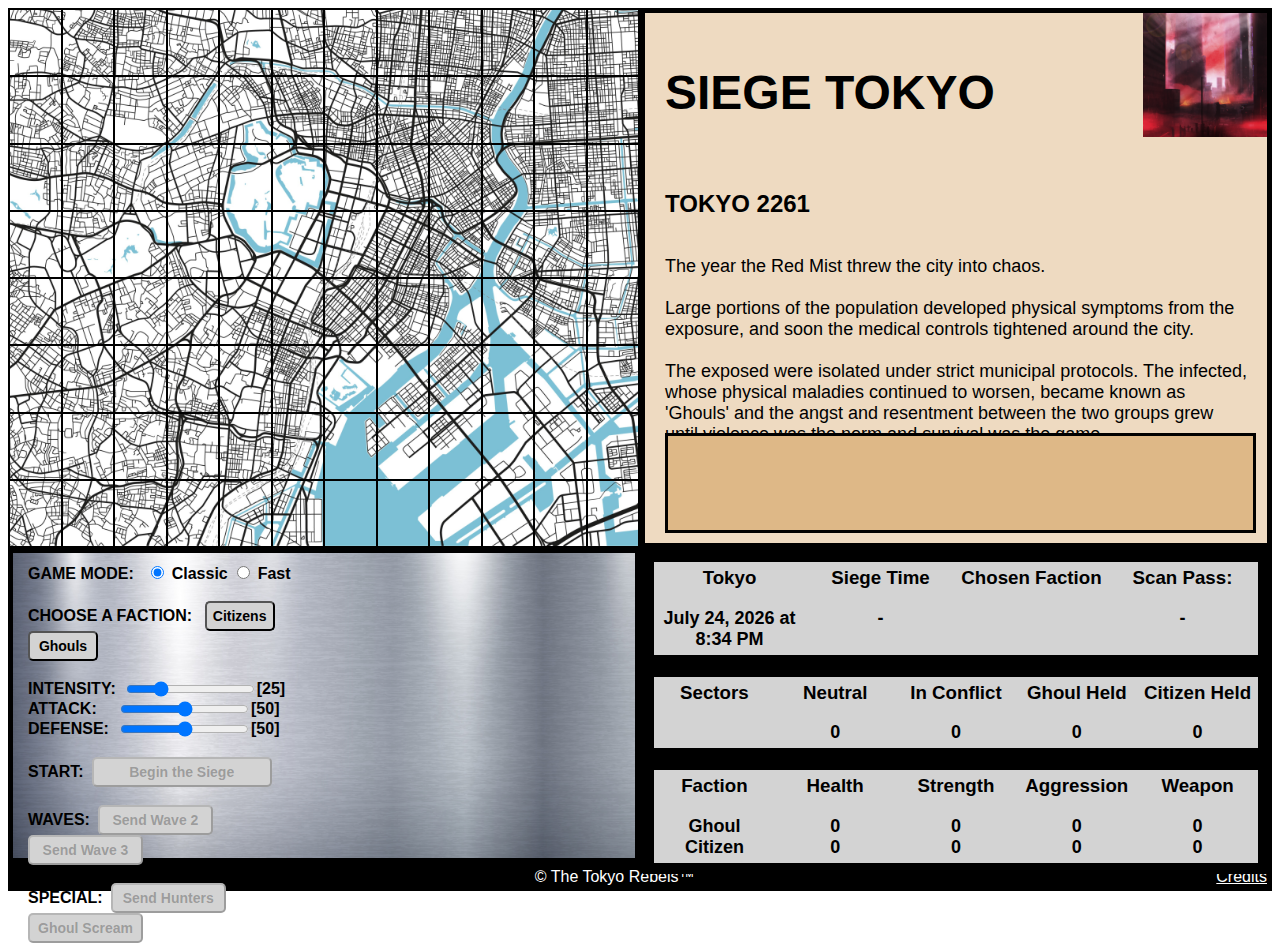
==== index.html @ f159368a "first commit" ====
<!DOCTYPE html>
<html>

<head>
  <title>SIEGE TOKYO</title>
  <link rel="stylesheet" type="text/css" href="css/style.css">
  <script src="js/story.js" type="module" defer></script>
  <script src="js/input.js" type="module" defer></script>
</head>

<body>
  <!-- list of audio files to be used -->
  <audio id="actionlogSound" src="./sounds/actionlog.mp3"></audio>
  <audio id="telemetry" src="./sounds/telemetry.mp3"></audio>
  <audio id="ghoulScreamSound" src="./sounds/ghoulscream.mp3"></audio>
  <audio id="sendHuntersSound" src="./sounds/SendHunters.mp3"></audio>
  <audio id="battleEndSound" src="./sounds/BattleEnd.mp3"></audio>
  <audio id="splashSound" src="./sounds/Splash.mp3"></audio>
  <audio id="arrivalSound" src="./sounds/Arrival.mp3"></audio>

  <div id="quadrant-container">
    <div id="top-left-quadrant" class="quadrant">
      <div id="map-container">
        <div class="grid">
          <!-- Grid cells will be dynamically generated here -->
        </div>
      </div>
    </div>
    <div id="top-right-quadrant" class="quadrant">

      <div class="header-container">
           <h1>SIEGE TOKYO</h1>
      </div>
      <br>

      <div id="story-container">
        <!-- Story snippets will be displayed here -->
      </div>
      <div id="battle-results-container">
        <!-- The battle results table will be inserted here -->
      </div>
      <div id="action-log" class="quadrant">
        <!-- Log entries will be dynamically added here -->
      </div>
    </div>
    <div id="bottom-left-quadrant" class="quadrant">
      <div id="input-panel">
        <form id="game-form">
          <div>
            <label for="faction-select">GAME MODE:&ensp;</label>
            <input type="radio" id="classicMode" name="mode" value="Classic" checked>
            <label for="classicMode">Classic</label>
            <input type="radio" id="fastMode" name="mode" value="Fast">
            <label for="fastMode">Fast</label>
          </div><br>
          <div><label for="faction-select">CHOOSE A FACTION:&ensp;</label>
            <button id="citizens-button" type="button">Citizens</button>
            <button id="ghouls-button" type="button">Ghouls</button>
          </div><br>
          <div class="slider-container">
            <label class="slider-label" for="intensity-slider">INTENSITY:&ensp;</label>
            <input class="slider" type="range" id="intensity-slider" name="intensity" min="1" max="99" value="25">
            <span id="intensity-value"></span>
          </div>
          <div class="slider-container">
            <label class="slider-label" for="attack-slider">ATTACK:&ensp;</label>
            <input class="slider" type="range" id="attack-slider" name="attack" min="1" max="99" value="50">
            <span id="attack-value"></span>
          </div>
          <div class="slider-container">
            <label class="slider-label" for="defense-slider">DEFENSE:&ensp;</label>
            <input class="slider" type="range" id="defense-slider" name="defense" min="1" max="99" value="50">
            <span id="defense-value"></span>
          </div>
          <br><label for="user-input">START:&ensp;</label><button id="start-button" type="submit">Begin the
            Siege</button>
          <br><br>WAVES:&ensp;<button id="send-wave-2-button">Send Wave 2</button> <button id="send-wave-3-button">Send
            Wave 3</button>
          <br><br>SPECIAL:&ensp;<button id="send-hunters-button">Send Hunters</button> <button
            id="ghoul-scream-button">Ghoul
            Scream</button><br>
        </form>
      </div>
      <div id="cell-details"></div>
    </div>

    <div id="bottom-right-quadrant" class="quadrant">
      <div id="time-panels" class="quadrant">
        <div class="status-panel">
          <h3>Tokyo</h3>
          <span id="tokyo-time" class="panel-stamp">-</span>
        </div>
        <div class="status-panel">
          <h3>Siege Time</h3>
          <span id="game-time" class="panel-stamp">-</span>
        </div>
        <div class="status-panel">
          <h3>Chosen Faction</h3>
          <span id="chosen-faction" class="panel-stamp">-</span>
        </div>
        <div class="status-panel">
          <h3>Scan Pass:</h3>
          <span id="scan-pass-number" class="panel-stamp">-</span>
        </div>
      </div>

      <div id="status-panels" class="quadrant">
        <div class="status-panel">
          <h3>Sectors</h3>
          <span class="status-count"></span>
        </div>
        <div class="status-panel">
          <h3>Neutral</h3>
          <span id="neutral-count" class="status-count">0</span>
        </div>
        <div class="status-panel">
          <h3>In Conflict</h3>
          <span id="fight-count" class="status-count">0</span>
        </div>
        <div class="status-panel">
          <h3>Ghoul Held</h3>
          <span id="ghoul-count" class="status-count">0</span>
        </div>
        <div class="status-panel">
          <h3>Citizen Held</h3>
          <span id="citizen-count" class="status-count">0</span>
        </div>
      </div>


      <div id="aggregate-panels" class="quadrant">
        <div class="status-panel">
          <h3>Faction</h3><span class="aggregate-label"></span>
          <span class="aggregate-value">Ghoul</span><br>
          <span class="aggregate-value">Citizen</span>
        </div>
        <div class="status-panel">
          <h3>Health</h3><span class="aggregate-label"></span>
          <span id="ghoul-aggregate-health" class="aggregate-value">0</span><br>
          <span id="citizen-aggregate-health" class="aggregate-value">0</span>
        </div>
        <div class="status-panel">
          <h3>Strength</h3><span class="aggregate-label"></span>
          <span id="ghoul-aggregate-strength" class="aggregate-value">0</span><br>
          <span id="citizen-aggregate-strength" class="aggregate-value">0</span>
        </div>
        <div class="status-panel">
          <h3>Aggression</h3><span class="aggregate-label"></span>
          <span id="ghoul-aggregate-aggression" class="aggregate-value">0</span><br>
          <span id="citizen-aggregate-aggression" class="aggregate-value">0</span>
        </div>
        <div class="status-panel">
          <h3>Weapon</h3><span class="aggregate-label"></span>
          <span id="ghoul-aggregate-weapon" class="aggregate-value">0</span><br>
          <span id="citizen-aggregate-weapon" class="aggregate-value">0</span>
        </div>
      </div>

    </div>


  </div>
  <footer id="footer" style="text-align: center;">
    <span style="color: white; font-size: 8;">
        <a href="https://tokyorebels.io/" target="_blank" style="color: white; text-decoration: none;">© The Tokyo Rebels™</a>
    </span>
    <a href="#" id="credits-link" style="color: white; float: right;">Credits</a>
</footer>
</body>

</html>
---- css/style.css ----
/* style.css */

body {
  font-family: Arial, sans-serif;
}

h1 {
  font-size: 3em; /* Twice the size of the default h1 font */
}

/* Define the animation */

@keyframes pulse-border {
  0% {
    border-width: 1px;
  }
  50% {
    border-width: 2px;
    border-color: yellow;
      
  }
  100% {
    border-width: 1px;
  }
}

@keyframes pulse-screen {
  0% {
    border-width: 5px;
  }
  20% {
    border-width: 5px;
    border-color: rgb(255, 0, 0);
  }
  40%
   {
      border-width: 5px;
      border-color: rgb(0, 0, 255);
  }
  100% {
    border-width: 5px;
  }
}
/* Set the size of the quadrant container */
#quadrant-container {
    width: 100%;
    height: 95vh;
    display: grid;
/*    grid-template-columns: 1fr 1fr; Divide the container into two columns */ 
    grid-template-columns: 50% 50%; 
    grid-template-rows: 60vh 35vh; /* Set the height of the rows */
  }
  
 /* Style the quadrants */
.quadrant {
    box-sizing: border-box;
    border: 3px solid black;
    position: relative; /* Add this line */
  }
  
 /* padding for the right hand quadrants*/ 
  #top-right-quadrant{
    /*  #top-left-quadrant, */  
      padding: 20px;
      background-color: rgb(238, 218, 193); 
      border: 5px solid black;


    }

    #top-left-quadrant {
/*  #top-left-quadrant, */  
  padding: 0px;
  background-color: black; 
border: 0px solid black;
animation: pulse-screen 60s infinite; /* Run the animation infinitely */
}

#bottom-right-quadrant {
  /*  #top-left-quadrant, */  
    padding-top: 0px;
    background-color: black; 
  /* border: 10px solid black; */
  }
  

#bottom-left-quadrant {
  display: flex;
  align-items: stretch;
  padding: 5px;
 /* background-color: rgb(238, 218, 193);*/
  border: 5px solid black;
  background-image: url('/img/metal.png'); /* Replace 'your-background-image.jpg' with the actual image file path */
  background-size: cover; /* This property makes the background image cover the entire element */
  background-repeat: no-repeat;
  background-position: center center;
}


#footer {
  background-color: black;
  color: white;
  text-align: center;
  padding: 5px;
}


/* Position the grid in the top-left quadrant */
#map-container {
  width: 100%;
  height: 100%;
  background-image: url('/img/TokyoMap.png'); 
  background-size: cover;
  position: relative;
  display: flex;
  align-items: stretch;
}
 /* Specify the grid lines to be black */
#map-container > .grid {
  display: grid;
  grid-template-columns: repeat(12, 1fr); /* numCol and numRows need to be mirrored here */
  grid-template-rows: repeat(8, 1fr);
  width: 100%;
  height: 100%;
  border: 1px solid black;
  box-sizing: border-box;
}

/* Specify the grid lines to be yellow for fighting cells */
#map-container > .grid > .cell {
  border: 1px solid black;
  border-color: black;
  transition: border-color 0.3s ease-in-out;
  /* Add the following flex properties */
  display: flex;
  flex-wrap: wrap;
  align-content: flex-start; /* To align items to the start of the container */
}

#map-container > .grid > .cell.fighting {
 border: 1px solid black;
  background-color: rgba(255,255,0,0.3);
  animation: pulse-border 5s infinite; /* Run the animation infinitely every 5 seconds */
}
 
#map-container > .grid > .cell.citizen {
  border: 2px solid blue;
  background-color: rgba(0,0,255,0.35);
  animation: none;
}

#map-container > .grid > .cell.ghoul {
  border: 2px solid red;
  background-color: rgba(255,0,0,0.35);
  animation: none;
}


#map-container > .grid > .cell.rage {
  border: 1px solid purple;
  background-color: rgba(135, 85, 148, 0.35); 
   animation: pulse-border 1s infinite; /* Run the animation infinitely every 5 seconds */
 }

  /* Specify the grid lines to be black */
#map-container > div {
    box-sizing: border-box;
    border: 1px solid black;
  }

  
  /* Position the action log in the top-right quadrant */
  #action-log {
    grid-column: 2;
    grid-row: 1;
    position: absolute;
    bottom: 10px;
    /*height: 50px;*/
    height: 100px; /* Increase the height to display more logs */
    width: 95%;
   /* overflow-y: auto; */
    overflow-y: scroll;
    background-color: burlywood;
 }
  
  /* Position the input panel in the bottom-left quadrant */
  #input-panel {
    flex: 1;
    grid-column: 1;
    grid-row: 2;
    margin-left: 10px;
    font-weight: bold;
  }
  
  #cell-details {
    flex: 1;
    display: flex;
    flex-direction: column;
    justify-content: flex-start; 
 /*   align-items: flex-end; */
    padding: 10px;
    margin-left: 50px;
    
    /* Add any additional styles specific to the cell-details section */
  }

  /* Style the action log */
  #game-actions {
    list-style-type: none;
    padding: 0;
    margin: 0;
  }
  
  /* Style the input panel form */
  #game-form {
    margin-top: 5px;
  }
  
  .grid-cell {
    border: 1px solid black;
    /* Additional styling properties for the grid cells */
  }

  .slider-container {
    display: flex;
    align-items: center;
    margin-bottom: 0px;
  }

  .slider-label {
    flex: 0 0 90px; /* Fixed width for the labels */
  }

  .slider {
    flex: 0.8; /* Remaining space for the slider */
  }


  /* Add styles for the chosen faction */
#chosen-faction {
  font-weight: bold;
}

/* Styles for the Citizens faction */
#chosen-faction.citizens {
  color: blue;
}

/* Styles for the Ghouls faction */
#chosen-faction.ghouls {
  color: red;
}

.cell {
  position: relative;
}

.rebel-container {
  position: absolute;
  top: 50%;
  left: 50%;
  transform: translate(-50%, -50%);
  z-index: 1;
}

.citizen-circle {
  width: 10px;
  height: 10px;
  background-color: blue;
  border-radius: 50%;
  opacity: 100%;
 
}

.ghoul-circle {
  width: 10px;
  height: 10px;
  background-color: red;
  border-radius: 50%;
  opacity: 100%;
}
  
  .hunter-circle {
    width: 10px;
    height: 10px;
   background-color: rgb(53, 177, 177);
   border-radius: 50%;
    opacity: 100%;
    
  }

.header-container {
  display: flex;
  align-items: left;  
  justify-content: left;
}

.align-right {
    float: right;
  }

  .align-left {
    float: left;
  }

   #status-panels {
    display: flex;
    justify-content: space-between;
    background-color: lightgrey;
    border: 11px solid black;
  }
  
  .status-panel {
    flex: 1;
    text-align: center;
    padding: 5px;
  }
  
  .status-panel h3 {
    margin-top: 0;
  }
  
  .status-panel .status-count {
    font-size: 18px;
    font-weight: bold;
  }
  
  #aggregate-panels {
    display: flex;
    justify-content: space-between;
    background-color: lightgrey;
    border: 11px solid black;
    flex-basis: 100%; /* Adjust this value as needed */
  }
  
  .status-panel .aggregate-value {
    font-size: 18px;
    font-weight: bold;
  }

  #time-panels {
    display: flex;
    justify-content: space-between;
    background-color: lightgrey;
    border: 11px solid black;
  }
  

  .status-panel .panel-stamp {
    font-size: 18px;
    font-weight: bold;
  }

 /* Custom styles for the buttons */
 #citizens-button, #ghouls-button  {
  width: 70px; /* Adjust the width as needed */
  height: 30px; /* Adjust the height as needed */
  font-size: 14px; /* Adjust the font size as needed */
  border-radius: 5px;
  background-color: lightgrey;
  font-weight: bold;
}

#start-button {
  width: 180px; /* Adjust the width as needed */
  height: 30px; /* Adjust the height as needed */
  font-size: 14px; /* Adjust the font size as needed */
  font-weight: bold;
  background-color: lightgrey;
  border-radius: 5px;
}


  #send-hunters-button, #ghoul-scream-button,#send-wave-2-button, #send-wave-3-button {
  width: 115px; /* Adjust the width as needed */
  height: 30px; /* Adjust the height as needed */
  font-size: 14px; /* Adjust the font size as needed */
  border-radius: 5px;
  background-color: lightgrey;
  font-weight: bold;
}

#citizens-button.clicked, #send-hunters-button.clicked {
background-color: rgb(147, 200, 224);
font-weight: bold;
/*font-size: 18px;*/
}

#ghouls-button.clicked, #ghoul-scream-button.clicked {
  background-color: rgb(238, 118, 118);
  font-weight: bold;
  /*font-size: 18px;*/
  }

  #start-button.clicked, #send-wave-2-button.clicked, #send-wave-3-button.clicked  {
    background-color: rgb(220, 135, 231);
    font-weight: bold;
    /*font-size: 18px;*/
    }
  

 
 /* Add this style to hide the non-chosen buttons */
#citizens-button.notclicked,
#ghouls-button.notclicked,
#send-hunters-button.notclicked,
#ghoul-scream-button.notclicked
 {
  display: none;
}
/* story backgrounds */

.background-intro {
  background-image: url('/img/City.png'); /* Replace 'your-background-image.jpg' with the actual image file path */
  background-size: 20% auto;
  background-repeat: no-repeat;
  background-position: top right;
}


.background-hunter {
  background-image: url('/img/hunter.png'); /* Replace 'your-background-image.jpg' with the actual image file path */
  background-size: 20% auto;
  background-repeat: no-repeat;
  background-position: top right;
}

.background-blank {
  background-image: url('/img/blank.png'); /* Replace 'your-background-image.jpg' with the actual image file path */
  background-size: 20% auto;
  background-repeat: no-repeat;
  background-position: top right;
}

.background-ghoulking {
  background-image: url('/img/ghoulking.png'); /* Replace 'your-background-image.jpg' with the actual image file path */
  background-size: 20% auto;
  background-repeat: no-repeat;
  background-position: top right;
}

.background-crosshairs {
  background-image: url('/img/crosshairs2.png'); /* Replace 'your-background-image.jpg' with the actual image file path */
  background-size: 20% auto;
  background-repeat: no-repeat;
  background-position: top right;
}

.background-fight {
  background-image: url('/img/fight2.png'); /* Replace 'your-background-image.jpg' with the actual image file path */
  background-size: 20% auto;
  background-repeat: no-repeat;
  background-position: top right;
}

.background-intensity {
  background-image: url('/img/intensity.png'); /* Replace 'your-background-image.jpg' with the actual image file path */
  background-size: 20% auto;
  background-repeat: no-repeat;
  background-position: top right;
}

.background-attack {
  background-image: url('/img/attack2.png'); /* Replace 'your-background-image.jpg' with the actual image file path */
  background-size: 20% auto;
  background-repeat: no-repeat;
  background-position: top right;
}

.background-ghoulwin {
  background-image: url('/img/GhoulWin.png'); /* Replace 'your-background-image.jpg' with the actual image file path */
  background-size: 20% auto;
  background-repeat: no-repeat;
  background-position: top right;
}

.background-citizenwin {
  background-image: url('/img/CitizenWin.png'); /* Replace 'your-background-image.jpg' with the actual image file path */
  background-size: 20% auto;
  background-repeat: no-repeat;
  background-position: top right;
}

.background-wave1 {
  background-image: url('/img/wave1.png'); /* Replace 'your-background-image.jpg' with the actual image file path */
  background-size: 20% auto;
  background-repeat: no-repeat;
  background-position: top right;
}

.background-wave2 {
  background-image: url('/img/wave2.png'); /* Replace 'your-background-image.jpg' with the actual image file path */
  background-size: 20% auto;
  background-repeat: no-repeat;
  background-position: top right;
}

.background-wave3 {
  background-image: url('/img/wave3.png'); 
  background-size: 20% auto;
  background-repeat: no-repeat;
  background-position: top right;
}

.background-specials {
  background-image: url('/img/specials.png'); 
  background-size: 20% auto;
  background-repeat: no-repeat;
  background-position: top right;
}


/* Custom styles for the battle results table */
#battle-results {
  font-size: 20px;
  width: 100%;
  border-collapse: collapse;
  margin-top: 20px;
}

#battle-results th,
#battle-results td {
  border: 2px solid black;
  padding: 10px;
  text-align: center;
}

.table-header {
  background-color: lightgray;
}

.table-cell-c {
  background-color: rgb(147, 200, 224);
}

.table-cell-g {
  background-color: rgb(238, 118, 118);
}

/* Add your existing button styles here */
.rematch-button {
  width: 180px;
  height: 40px;
  font-size: 15px;
  font-weight: bold;
  background-color: lightgrey;
 
}
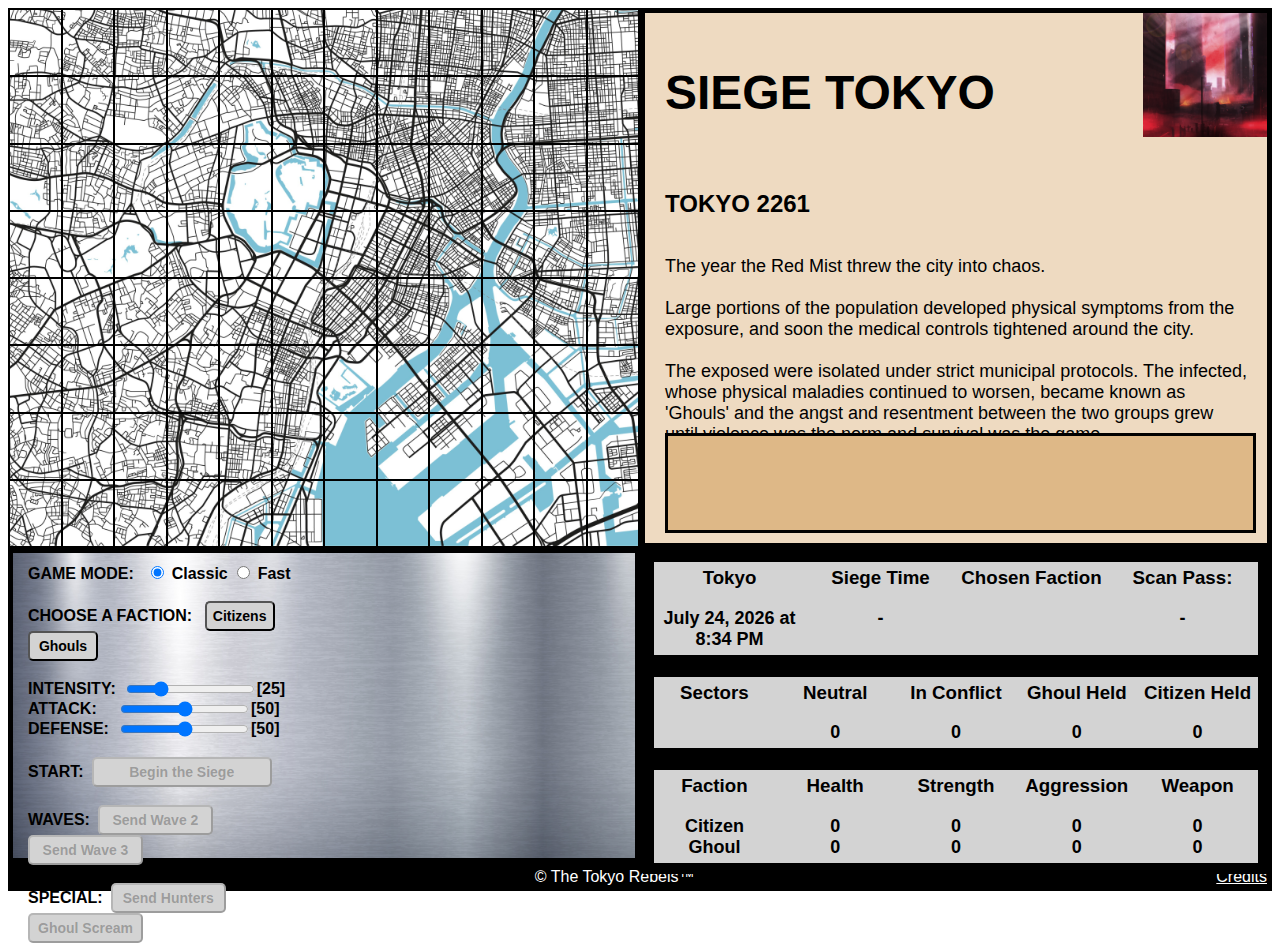
==== commit f35b3944: "swap Citizen and Ghoul position in agg panel" ====
--- a/index.html
+++ b/index.html
@@ -131,28 +131,28 @@
       <div id="aggregate-panels" class="quadrant">
         <div class="status-panel">
           <h3>Faction</h3><span class="aggregate-label"></span>
-          <span class="aggregate-value">Ghoul</span><br>
-          <span class="aggregate-value">Citizen</span>
+          <span class="aggregate-value">Citizen</span><br>
+          <span class="aggregate-value">Ghoul</span>
         </div>
         <div class="status-panel">
           <h3>Health</h3><span class="aggregate-label"></span>
-          <span id="ghoul-aggregate-health" class="aggregate-value">0</span><br>
-          <span id="citizen-aggregate-health" class="aggregate-value">0</span>
+          <span id="citizen-aggregate-health" class="aggregate-value">0</span><br>
+          <span id="ghoul-aggregate-health" class="aggregate-value">0</span>
         </div>
         <div class="status-panel">
           <h3>Strength</h3><span class="aggregate-label"></span>
-          <span id="ghoul-aggregate-strength" class="aggregate-value">0</span><br>
-          <span id="citizen-aggregate-strength" class="aggregate-value">0</span>
+          <span id="citizen-aggregate-strength" class="aggregate-value">0</span><br>
+          <span id="ghoul-aggregate-strength" class="aggregate-value">0</span>
         </div>
         <div class="status-panel">
           <h3>Aggression</h3><span class="aggregate-label"></span>
-          <span id="ghoul-aggregate-aggression" class="aggregate-value">0</span><br>
-          <span id="citizen-aggregate-aggression" class="aggregate-value">0</span>
+          <span id="citizen-aggregate-aggression" class="aggregate-value">0</span><br>
+          <span id="ghoul-aggregate-aggression" class="aggregate-value">0</span>
         </div>
         <div class="status-panel">
           <h3>Weapon</h3><span class="aggregate-label"></span>
-          <span id="ghoul-aggregate-weapon" class="aggregate-value">0</span><br>
-          <span id="citizen-aggregate-weapon" class="aggregate-value">0</span>
+          <span id="citizen-aggregate-weapon" class="aggregate-value">0</span><br>
+          <span id="ghoul-aggregate-weapon" class="aggregate-value">0</span>
         </div>
       </div>
 
